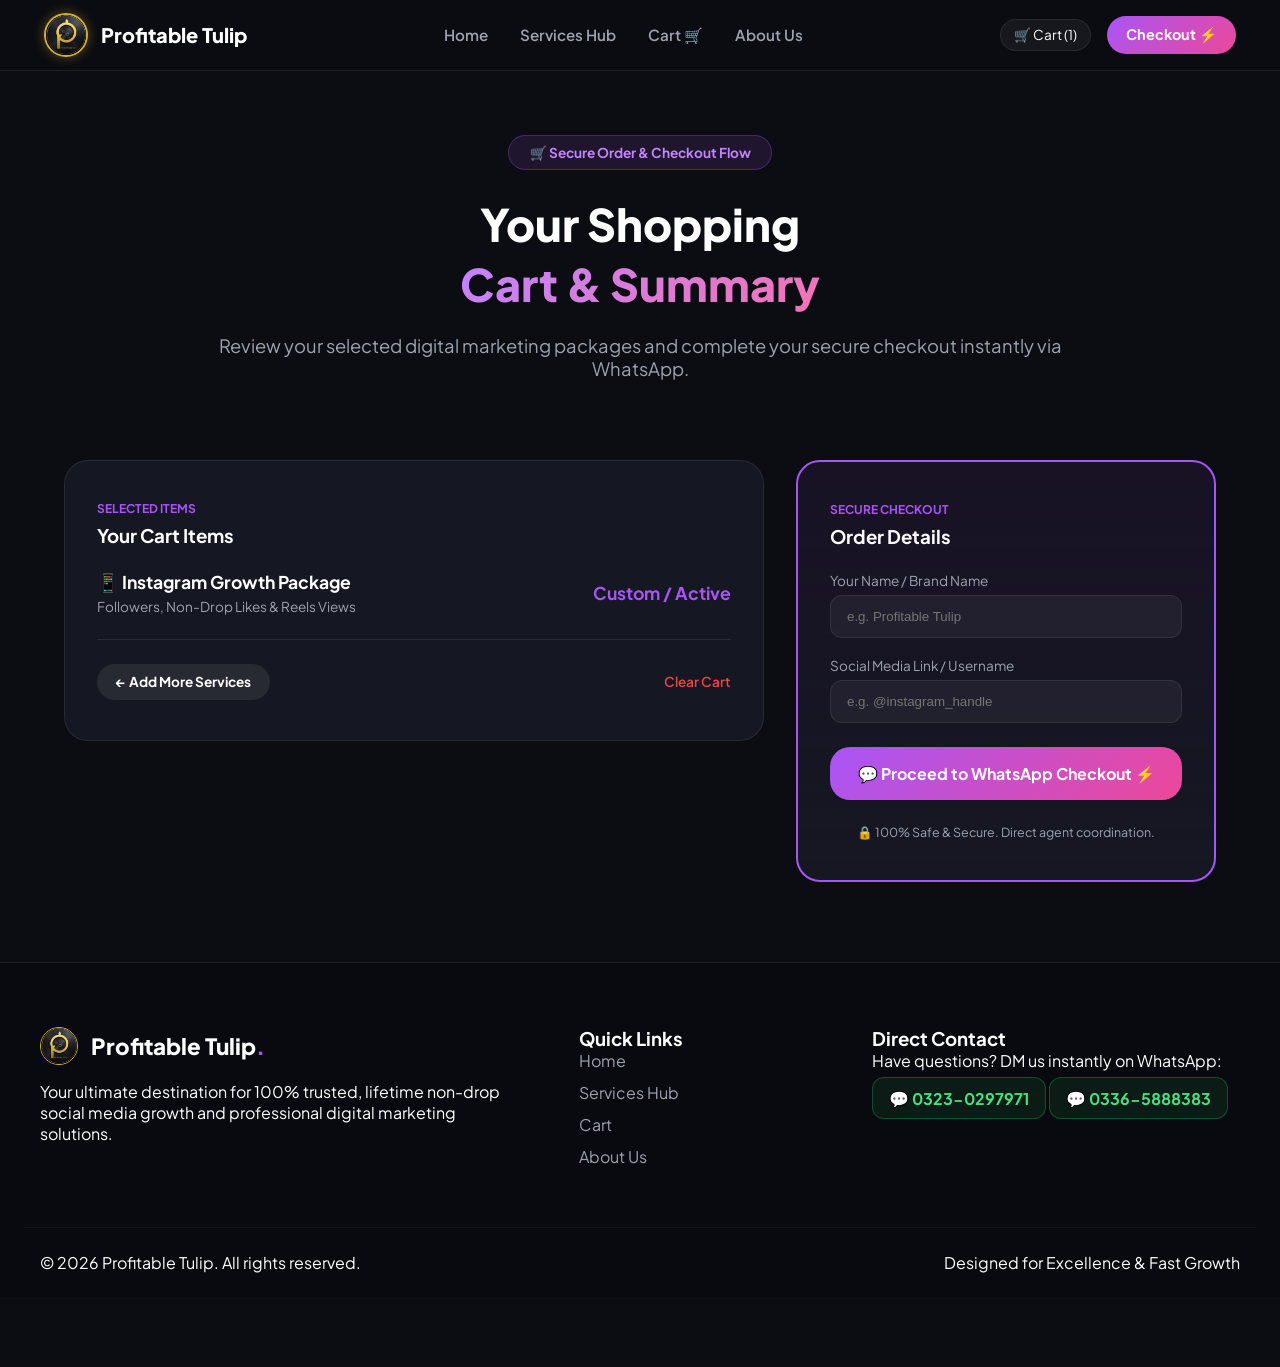
==== cart.html @ b5ca0a5f "Add files via upload" ====
<!DOCTYPE html>
<html lang="en">
<head>
  <meta charset="UTF-8">
  <meta name="viewport" content="width=device-width, initial-scale=1.0">
  <title>Shopping Cart & Checkout | Profitable Tulip</title>
  <link rel="stylesheet" href="style.css">
  <link rel="preconnect" href="https://fonts.googleapis.com">
  <link rel="preconnect" href="https://fonts.gstatic.com" crossorigin>
  <link href="https://fonts.googleapis.com/css2?family=Plus+Jakarta+Sans:wght@400;500;600;700;800&display=swap" rel="stylesheet">
</head>
<body>

  <!-- Navigation -->
  <header>
    <nav class="nav-container">
      <a href="index.html" class="logo-link">
        <div class="logo">
          <img src="logo.png" alt="Profitable Tulip Logo" class="brand-logo-img">
          <h2>Profitable Tulip</h2>
        </div>
      </a>

      <!-- Mobile Menu Hamburger Button -->
      <button class="mobile-menu-btn" id="mobile-menu-toggle" aria-label="Toggle Navigation">
        <span></span>
        <span></span>
        <span></span>
      </button>

      <div class="nav-links" id="nav-menu">
        <a href="index.html">Home</a>
        <a href="services.html">Services Hub</a>
        <a href="cart.html" class="active">Cart 🛒</a>
        <a href="https://wa.me/923230297971?text=I%20want%20to%20know%20more%20About%20Us" target="_blank">About Us</a>
      </div>

      <div class="header-actions">
        <div class="rating-badge">🛒 Cart (1)</div>
        <a href="https://wa.me/923230297971?text=I%20want%20to%20Proceed%20to%20Checkout" target="_blank" class="btn-primary">Checkout ⚡</a>
      </div>
    </nav>
  </header>

  <main id="main">
    
    <!-- Page Header Section -->
    <section class="hero-section" style="padding-bottom: 2rem;">
      <div class="hero-content">
        <div class="hero-badge">🛒 Secure Order & Checkout Flow</div>
        <h1 class="hero-flip-title" style="font-size: 2.8rem;">
          Your Shopping <br>
          <span style="background: linear-gradient(135deg, #c084fc, #f472b6); -webkit-background-clip: text; -webkit-text-fill-color: transparent;">Cart & Summary</span>
        </h1>
        <p>Review your selected digital marketing packages and complete your secure checkout instantly via WhatsApp.</p>
      </div>
    </section>

    <!-- Cart & Checkout Container -->
    <section class="pricing-section" style="margin-top: 1rem;">
      <div class="pricing-grid" style="grid-template-columns: 2fr 1.2fr; gap: 2rem; align-items: flex-start;">
        
        <!-- Left Column: Cart Items List -->
        <div class="price-card" style="text-align: left;">
          <div class="card-tag">SELECTED ITEMS</div>
          <h3>Your Cart Items</h3>
          
          <div style="margin: 1.5rem 0; border-bottom: 1px solid var(--border-light); padding-bottom: 1.5rem; display: flex; justify-content: space-between; align-items: center;">
            <div>
              <h4 style="color: #fff; font-size: 1.1rem; margin-bottom: 0.3rem;">📱 Instagram Growth Package</h4>
              <p style="color: var(--text-gray); font-size: 0.85rem;">Followers, Non-Drop Likes & Reels Views</p>
            </div>
            <div style="text-align: right;">
              <span style="color: var(--primary-glow); font-weight: 700; font-size: 1.1rem;">Custom / Active</span>
            </div>
          </div>

          <div style="display: flex; justify-content: space-between; align-items: center;">
            <a href="services.html" class="card-btn" style="display: inline-block; padding: 0.6rem 1.2rem; font-size: 0.85rem;">← Add More Services</a>
            <a href="services.html" style="color: #ef4444; font-size: 0.85rem; text-decoration: none; font-weight: 600;">Clear Cart</a>
          </div>
        </div>

        <!-- Right Column: Checkout Form & Summary -->
        <div class="price-card featured" style="text-align: left;">
          <div class="card-tag popular">SECURE CHECKOUT</div>
          <h3>Order Details</h3>
          
          <form style="margin: 1.5rem 0;" onsubmit="event.preventDefault(); alert('Redirecting to WhatsApp Checkout...');">
            <div style="margin-bottom: 1.2rem;">
              <label style="display: block; font-size: 0.85rem; color: var(--text-gray); margin-bottom: 0.4rem;">Your Name / Brand Name</label>
              <input type="text" placeholder="e.g. Profitable Tulip" style="width: 100%; background: rgba(255,255,255,0.05); border: 1px solid var(--border-light); padding: 0.8rem 1rem; border-radius: 12px; color: #fff; outline: none;">
            </div>

            <div style="margin-bottom: 1.5rem;">
              <label style="display: block; font-size: 0.85rem; color: var(--text-gray); margin-bottom: 0.4rem;">Social Media Link / Username</label>
              <input type="text" placeholder="e.g. @instagram_handle" style="width: 100%; background: rgba(255,255,255,0.05); border: 1px solid var(--border-light); padding: 0.8rem 1rem; border-radius: 12px; color: #fff; outline: none;">
            </div>

            <a href="https://wa.me/923230297971?text=Hello%20Profitable%20Tulip,%20I%20want%20to%20complete%20my%20checkout%20for%20the%20items%20in%20my%20cart." target="_blank" class="card-btn primary" style="text-align: center; width: 100%; padding: 1rem; font-size: 1rem;">
              💬 Proceed to WhatsApp Checkout ⚡
            </a>
          </form>
          
          <p style="color: var(--text-gray); font-size: 0.78rem; text-align: center; margin-top: 1rem;">🔒 100% Safe & Secure. Direct agent coordination.</p>
        </div>

      </div>
    </section>
  </main>

  <!-- Footer -->
  <footer class="modern-footer">
    <div class="footer-container">
      <div class="footer-brand-col">
        <div class="footer-logo">
          <img src="logo.png" alt="Logo" class="footer-logo-img">
          <h2>Profitable Tulip<span class="dot">.</span></h2>
        </div>
        <p>Your ultimate destination for 100% trusted, lifetime non-drop social media growth and professional digital marketing solutions.</p>
      </div>

      <div class="footer-links-col">
        <h3>Quick Links</h3>
        <ul>
          <li><a href="index.html">Home</a></li>
          <li><a href="services.html">Services Hub</a></li>
          <li><a href="cart.html">Cart</a></li>
          <li><a href="https://wa.me/923230297971" target="_blank">About Us</a></li>
        </ul>
      </div>

      <div class="footer-contact-col">
        <h3>Direct Contact</h3>
        <p class="footer-desc">Have questions? DM us instantly on WhatsApp:</p>
        <div class="footer-whatsapp-box">
          <a href="https://wa.me/923230297971" target="_blank" class="footer-wa-link">💬 0323-0297971</a>
          <a href="https://wa.me/923365888383" target="_blank" class="footer-wa-link">💬 0336-5888383</a>
        </div>
      </div>
    </div>

    <div class="footer-bottom">
      <div class="footer-bottom-container">
        <p>&copy; 2026 Profitable Tulip. All rights reserved.</p>
        <p class="designer-credit">Designed for Excellence & Fast Growth</p>
      </div>
    </div>
  </footer>

  <script src="script.js"></script>
</body>
</html>
---- style.css ----
:root {
  --bg-main: #0c0d12;
  --bg-card: #151722;
  --primary-glow: #a855f7;
  --pink-glow: #ec4899;
  --gold-primary: #d4af37;
  --gold-glow: #facc15;
  --text-white: #ffffff;
  --text-gray: #9ca3af;
  --border-light: rgba(255, 255, 255, 0.08);
}

* {
  margin: 0;
  padding: 0;
  box-sizing: border-box;
}

body {
  font-family: 'Plus Jakarta Sans', sans-serif;
  background-color: var(--bg-main);
  color: var(--text-white);
  padding-bottom: 70px;
  overflow-x: hidden;
}

/* Header & Navbar */
header {
  position: sticky;
  top: 0;
  z-index: 1000;
  background: rgba(12, 13, 18, 0.92);
  backdrop-filter: blur(12px);
  border-bottom: 1px solid var(--border-light);
}

.nav-container {
  max-width: 1240px;
  margin: 0 auto;
  padding: 0.8rem 1.5rem;
  display: flex;
  align-items: center;
  justify-content: space-between;
}

.logo-link { text-decoration: none; }
.logo { display: flex; align-items: center; gap: 0.8rem; }
.logo h2 { font-size: 1.25rem; font-weight: 800; color: #fff; }

/* Gold Circle Logo Styling */
.gold-circle-logo {
  width: 44px;
  height: 44px;
  border-radius: 50%;
  background: radial-gradient(circle, #2a2208 0%, #0d0b03 100%);
  border: 2px solid var(--gold-primary);
  box-shadow: 0 0 12px rgba(212, 175, 55, 0.4);
  display: flex;
  align-items: center;
  justify-content: center;
  position: relative;
  flex-shrink: 0;
}

.gold-circle-logo.mini {
  width: 36px;
  height: 36px;
  border-width: 1.5px;
}

.logo-inner-badge {
  display: flex;
  align-items: center;
  justify-content: center;
  position: relative;
}

.logo-arrow {
  position: absolute;
  top: -12px;
  color: var(--gold-glow);
  font-size: 0.75rem;
  font-weight: 900;
}

.logo-p-symbol {
  font-family: 'Plus Jakarta Sans', sans-serif;
  font-weight: 900;
  font-size: 1.3rem;
  background: linear-gradient(135deg, #ffe58f, #d4af37);
  -webkit-background-clip: text;
  -webkit-text-fill-color: transparent;
  line-height: 1;
}

.social-mini-icons {
  position: absolute;
  display: flex;
  gap: 1px;
  font-size: 0.4rem;
  opacity: 0.8;
  bottom: -6px;
}

/* Nav Links & Desktop Actions */
.nav-links {
  display: flex;
  align-items: center;
  gap: 2rem;
}

.nav-links a {
  color: var(--text-gray);
  text-decoration: none;
  font-weight: 600;
  font-size: 0.95rem;
  transition: 0.2s;
}

.nav-links a:hover { color: #fff; }

.mobile-cta-btn { display: none; }

.dropdown { position: relative; display: inline-block; }
.dropbtn {
  background: rgba(255, 255, 255, 0.08);
  color: #fff;
  padding: 0.5rem 1rem;
  border-radius: 20px;
  border: 1px solid var(--border-light);
  font-weight: 600;
  cursor: pointer;
}
.dropdown-content {
  display: none;
  position: absolute;
  background-color: #1a1c29;
  min-width: 200px;
  border-radius: 16px;
  padding: 0.8rem;
  box-shadow: 0 10px 30px rgba(0,0,0,0.5);
  border: 1px solid var(--border-light);
  top: 100%;
  left: 0;
  z-index: 100;
}
.dropdown:hover .dropdown-content { display: block; }
.dropdown-content a {
  padding: 0.6rem 0.8rem;
  display: block;
  border-radius: 8px;
  color: var(--text-gray);
  text-decoration: none;
}
.dropdown-content a:hover { background: rgba(255, 255, 255, 0.05); color: #fff; }

.header-actions { display: flex; align-items: center; gap: 1rem; }
.rating-badge {
  background: rgba(255, 255, 255, 0.05);
  border: 1px solid var(--border-light);
  padding: 0.4rem 0.8rem;
  border-radius: 20px;
  font-size: 0.85rem;
}
.btn-primary {
  background: linear-gradient(135deg, var(--primary-glow), var(--pink-glow));
  color: #fff;
  padding: 0.6rem 1.2rem;
  border-radius: 20px;
  text-decoration: none;
  font-weight: 700;
  font-size: 0.9rem;
}

/* Mobile Hamburger Toggle Button */
.mobile-menu-btn {
  display: none;
  background: transparent;
  border: none;
  cursor: pointer;
  flex-direction: column;
  gap: 5px;
  padding: 5px;
  z-index: 1001;
}

.mobile-menu-btn span {
  width: 25px;
  height: 3px;
  background-color: var(--text-white);
  border-radius: 2px;
  transition: all 0.3s ease;
}

.mobile-menu-btn.active span:nth-child(1) { transform: translateY(8px) rotate(45deg); }
.mobile-menu-btn.active span:nth-child(2) { opacity: 0; }
.mobile-menu-btn.active span:nth-child(3) { transform: translateY(-8px) rotate(-45deg); }

/* --- Hero Title & Flip Container Fix --- */
.hero-section {
  padding: 4rem 1.5rem 3rem;
  text-align: center;
  max-width: 950px;
  margin: 0 auto;
}

.hero-badge {
  display: inline-block;
  background: rgba(168, 85, 247, 0.12);
  color: #c084fc;
  border: 1px solid rgba(168, 85, 247, 0.3);
  padding: 0.5rem 1.3rem;
  border-radius: 30px;
  font-size: 0.85rem;
  font-weight: 700;
  margin-bottom: 1.5rem;
}

.hero-flip-title {
  font-size: 3.2rem;
  font-weight: 800;
  line-height: 1.35;
  color: #fff;
  margin-bottom: 1.2rem;
  display: flex;
  flex-direction: column;
  align-items: center;
  justify-content: center;
  width: 100%;
}

.title-top, .title-bottom {
  display: block;
  white-space: normal;
}

.flip-container {
  display: block;
  position: relative;
  height: 1.4em;
  width: 100%;
  max-width: 600px;
  margin: 0.2rem auto;
  overflow: visible;
}

.flip-wrapper {
  display: inline-block;
  position: relative;
  color: #c084fc;
  min-width: 340px;
  text-align: left;
  vertical-align: bottom;
  height: 1.3em;
  overflow: visible;
}

.flip-text {
  position: absolute;
  left: 50%;
  top: 0;
  transform: translate(-50%, 25px);
  opacity: 0;
  visibility: hidden;
  transition: opacity 0.5s ease-in-out, transform 0.5s ease-in-out;
  background: linear-gradient(135deg, #c084fc, #f472b6);
  -webkit-background-clip: text;
  -webkit-text-fill-color: transparent;
  white-space: nowrap;
  font-size: 3.2rem;
  font-weight: 800;
}

.flip-text.active {
  opacity: 1;
  visibility: visible;
  transform: translate(-50%, 0);
}

.hero-content p {
  color: var(--text-gray);
  font-size: 1.15rem;
  margin-bottom: 2rem;
}

.hero-cta-group {
  display: flex;
  gap: 1.2rem;
  justify-content: center;
  flex-wrap: wrap;
  margin-bottom: 2rem;
}

.btn-hero-primary {
  background: linear-gradient(135deg, var(--primary-glow), var(--pink-glow));
  color: #fff;
  padding: 0.9rem 2.2rem;
  border-radius: 30px;
  text-decoration: none;
  font-weight: 700;
  box-shadow: 0 10px 25px rgba(168, 85, 247, 0.3);
}

.btn-hero-secondary {
  background: rgba(255, 255, 255, 0.05);
  border: 1px solid var(--border-light);
  color: #fff;
  padding: 0.9rem 2.2rem;
  border-radius: 30px;
  text-decoration: none;
  font-weight: 700;
}

/* Interactive Mockup */
.interactive-mockup-wrapper {
  position: relative;
  max-width: 500px;
  margin: 0 auto;
  padding: 1rem;
}

.phone-mockup-card {
  background: #181a26;
  border: 2px solid rgba(168, 85, 247, 0.3);
  border-radius: 32px;
  padding: 2rem 1.5rem;
  box-shadow: 0 20px 50px rgba(0, 0, 0, 0.6);
  position: relative;
  z-index: 5;
}

.mockup-header { text-align: center; margin-bottom: 1.5rem; }
.mockup-avatar { display: flex; justify-content: center; margin-bottom: 0.5rem; }

.mockup-stats {
  display: flex;
  justify-content: space-around;
  border-top: 1px solid rgba(255, 255, 255, 0.08);
  padding-top: 1rem;
}
.mockup-stats div strong { display: block; font-size: 1rem; color: #fff; }
.mockup-stats div span { font-size: 0.75rem; color: var(--text-gray); }

.floating-element {
  position: absolute;
  font-size: 2.2rem;
  z-index: 10;
  pointer-events: none;
  transition: transform 0.1s ease-out;
}
.shape-1 { top: -20px; left: -40px; }
.heart-1 { top: 10px; right: -40px; }
.shape-2 { bottom: 60px; left: -50px; }
.heart-2 { bottom: 70px; right: -50px; }

.growth-input-box {
  margin-top: 2rem;
  background: rgba(24, 26, 38, 0.9);
  border: 1px solid rgba(255, 255, 255, 0.15);
  backdrop-filter: blur(10px);
  padding: 0.5rem 0.6rem 0.5rem 1.2rem;
  border-radius: 40px;
  display: flex;
  align-items: center;
  gap: 0.8rem;
}
.growth-input-box input {
  background: transparent;
  border: none;
  outline: none;
  color: #fff;
  width: 100%;
  font-size: 0.95rem;
}
.input-btn {
  background: linear-gradient(135deg, #a855f7, #ec4899);
  color: #fff;
  text-decoration: none;
  padding: 0.7rem 1.4rem;
  border-radius: 30px;
  font-weight: 700;
  font-size: 0.85rem;
  white-space: nowrap;
}

/* Pricing Sections */
.pricing-section { max-width: 1200px; margin: 5rem auto; padding: 0 1.5rem; }
.section-header { text-align: center; margin-bottom: 3rem; }
.sub-title { color: var(--primary-glow); font-size: 0.8rem; font-weight: 800; letter-spacing: 1.5px; }
.section-header h2 { font-size: 2.4rem; color: #fff; margin-top: 0.5rem; }

.pricing-grid {
  display: grid;
  grid-template-columns: repeat(auto-fit, minmax(300px, 1fr));
  gap: 1.8rem;
}

.price-card {
  background: var(--bg-card);
  border: 1px solid var(--border-light);
  border-radius: 24px;
  padding: 2.5rem 2rem;
  position: relative;
  transition: 0.3s;
}
.price-card:hover { border-color: var(--primary-glow); transform: translateY(-5px); }
.price-card.featured {
  border: 2px solid var(--primary-glow);
  background: linear-gradient(180deg, rgba(168, 85, 247, 0.08) 0%, var(--bg-card) 100%);
}
.card-tag { font-size: 0.75rem; font-weight: 700; color: var(--primary-glow); margin-bottom: 0.5rem; }
.price { font-size: 2.2rem; font-weight: 800; margin: 1rem 0; color: #fff; }
.price-card ul { list-style: none; margin-bottom: 2rem; }
.price-card ul li { margin-bottom: 0.8rem; color: var(--text-gray); font-size: 0.95rem; }

.card-btn {
  display: block;
  text-align: center;
  background: rgba(255, 255, 255, 0.08);
  color: #fff;
  padding: 0.9rem;
  border-radius: 20px;
  text-decoration: none;
  font-weight: 700;
}
.card-btn.primary { background: linear-gradient(135deg, var(--primary-glow), var(--pink-glow)); }

/* Services Section & Clickable Service Buttons */
.services-section-beautified { max-width: 1200px; margin: 6rem auto; padding: 0 1.5rem; text-align: center; }
.services-modern-grid {
  display: grid;
  grid-template-columns: repeat(auto-fit, minmax(260px, 1fr));
  gap: 1.2rem;
  margin-top: 3rem;
}

.service-box {
  background: linear-gradient(135deg, rgba(21, 23, 34, 0.8), rgba(26, 28, 41, 0.9));
  border: 1px solid var(--border-light);
  padding: 1.3rem 1.5rem;
  border-radius: 20px;
  font-size: 1rem;
  font-weight: 700;
  display: flex;
  align-items: center;
  gap: 1rem;
  transition: all 0.3s cubic-bezier(0.175, 0.885, 0.32, 1.275);
  color: #fff;
  text-decoration: none;
  cursor: pointer;
}

.service-box:hover {
  border-color: var(--primary-glow);
  transform: translateY(-5px) scale(1.02);
  background: linear-gradient(135deg, rgba(168, 85, 247, 0.2), rgba(236, 72, 153, 0.15));
  box-shadow: 0 10px 25px rgba(168, 85, 247, 0.25);
  color: #fff;
}

/* FAQ Section & Fixed Hover Animation */
.upgrow-faq-section { max-width: 1200px; margin: 6rem auto; padding: 0 1.5rem; text-align: center; }
.faq-main-header h2 { font-size: 3.5rem; font-weight: 800; color: #fff; margin-bottom: 1rem; }
.circled-text {
  background: linear-gradient(135deg, #c084fc, #ec4899);
  -webkit-background-clip: text;
  -webkit-text-fill-color: transparent;
}
.faq-main-header p { color: var(--text-gray); font-size: 1.15rem; max-width: 650px; margin: 0 auto 2rem; }
.faq-contact-pill {
  display: inline-flex;
  align-items: center;
  gap: 0.8rem;
  background: #181a26;
  border: 1px solid rgba(255, 255, 255, 0.15);
  padding: 0.7rem 1.8rem;
  border-radius: 40px;
  color: #fff;
  font-weight: 700;
  margin-bottom: 4rem;
}

.upgrow-cards-wrapper {
  display: grid;
  grid-template-columns: repeat(3, 1fr);
  gap: 2rem;
  max-width: 1100px;
  margin: 0 auto;
}

.upgrow-card {
  border-radius: 32px;
  padding: 2.8rem 2.2rem;
  position: relative;
  text-align: left;
  border: 1px solid rgba(255, 255, 255, 0.08);
  transition: transform 0.4s cubic-bezier(0.175, 0.885, 0.32, 1.275), box-shadow 0.4s ease;
}

.upgrow-card:hover {
  transform: translateY(-8px) scale(1.02) rotate(0deg) !important;
  box-shadow: 0 25px 50px rgba(168, 85, 247, 0.25);
  border-color: rgba(168, 85, 247, 0.4);
}

.card-rotate-left { transform: rotate(-2deg); }
.card-rotate-right { transform: rotate(2deg); }
.card-rotate-center { transform: rotate(1deg); }

.bg-light-purple { background: linear-gradient(135deg, rgba(168, 85, 247, 0.15) 0%, #13151f 100%); }
.bg-light-blue { background: linear-gradient(135deg, rgba(59, 130, 246, 0.15) 0%, #13151f 100%); }
.bg-light-green { background: linear-gradient(135deg, rgba(34, 197, 94, 0.15) 0%, #13151f 100%); }
.bg-light-pink { background: linear-gradient(135deg, rgba(236, 72, 153, 0.15) 0%, #13151f 100%); }
.bg-light-cream { background: linear-gradient(135deg, rgba(234, 179, 8, 0.15) 0%, #13151f 100%); }

.floating-badge-3d {
  position: absolute;
  top: -20px;
  right: 25px;
  font-size: 2.5rem;
  background: rgba(26, 28, 41, 0.9);
  padding: 0.5rem;
  border-radius: 50%;
  border: 1px solid rgba(255, 255, 255, 0.1);
}
.q-pill {
  display: inline-block;
  background: rgba(255, 255, 255, 0.08);
  border: 1px solid rgba(255, 255, 255, 0.1);
  padding: 0.35rem 0.9rem;
  border-radius: 14px;
  font-size: 0.75rem;
  font-weight: 700;
  color: #fff;
  margin-bottom: 1.2rem;
}
.upgrow-card h3 { font-size: 1.35rem; font-weight: 700; color: #fff; margin-bottom: 0.8rem; }
.upgrow-card p { color: var(--text-gray); font-size: 0.95rem; line-height: 1.6; }

/* CTA Section */
.cta-beautified-section { max-width: 1200px; margin: 6rem auto; padding: 0 1.5rem; }
.cta-beautified-card {
  background: linear-gradient(135deg, rgba(168, 85, 247, 0.15), rgba(236, 72, 153, 0.1), rgba(17, 20, 29, 0.95));
  border: 2px solid rgba(168, 85, 247, 0.4);
  border-radius: 36px;
  padding: 4rem 2.5rem;
  text-align: center;
}
.cta-beautified-card h2 { font-size: 2.5rem; font-weight: 800; color: #fff; margin-bottom: 1rem; }
.cta-beautified-card p { color: var(--text-gray); font-size: 1.1rem; max-width: 650px; margin: 0 auto 2.5rem; }
.cta-buttons-flex { display: flex; gap: 1.2rem; justify-content: center; flex-wrap: wrap; }
.cta-whatsapp-pill {
  background: linear-gradient(135deg, #22c55e, #16a34a);
  color: #fff;
  padding: 0.9rem 2rem;
  border-radius: 30px;
  text-decoration: none;
  font-weight: 700;
}

/* Footer */
.modern-footer { background: #090a0f; border-top: 1px solid rgba(255, 255, 255, 0.08); padding: 4rem 1.5rem 1.5rem; margin-top: 5rem; }
.footer-container { max-width: 1200px; margin: 0 auto; display: grid; grid-template-columns: 2fr 1fr 1.5fr; gap: 3rem; margin-bottom: 3rem; }
.footer-brand-col h2 { color: #fff; font-size: 1.4rem; font-weight: 800; }
.footer-brand-col .dot { color: var(--primary-glow); }
.footer-links-col ul { list-style: none; }
.footer-links-col ul li { margin-bottom: 0.7rem; }
.footer-links-col ul li a { color: var(--text-gray); text-decoration: none; }
.footer-wa-link {
  background: rgba(34, 197, 94, 0.1);
  border: 1px solid rgba(34, 197, 94, 0.3);
  color: #4ade80;
  padding: 0.6rem 1rem;
  border-radius: 12px;
  text-decoration: none;
  font-weight: 700;
  display: inline-block;
  margin-top: 0.4rem;
}
.footer-bottom { border-top: 1px solid rgba(255, 255, 255, 0.05); padding-top: 1.5rem; text-align: center; }
.footer-bottom-container { max-width: 1200px; margin: 0 auto; display: flex; justify-content: space-between; flex-wrap: wrap; gap: 1rem; }

/* Smooth Scrolling Rule */
html {
  scroll-behavior: smooth;
}

/* Logo Image Styles */
.brand-logo-img {
  width: 44px;
  height: 44px;
  border-radius: 50%;
  object-fit: cover;
  border: 2px solid var(--gold-primary);
  box-shadow: 0 0 12px rgba(212, 175, 55, 0.4);
  flex-shrink: 0;
}

.mockup-logo-img {
  width: 50px;
  height: 50px;
  border-radius: 50%;
  object-fit: cover;
  border: 2px solid var(--gold-primary);
  box-shadow: 0 0 15px rgba(212, 175, 55, 0.5);
}

.footer-logo-img {
  width: 38px;
  height: 38px;
  border-radius: 50%;
  object-fit: cover;
  border: 1.5px solid var(--gold-primary);
}

.footer-logo {
  display: flex;
  align-items: center;
  gap: 0.8rem;
  margin-bottom: 1rem;
}

/* Why Choose Section */
.why-choose-section {
  max-width: 1200px;
  margin: 6rem auto;
  padding: 0 1.5rem;
  text-align: center;
}

.why-choose-grid {
  display: grid;
  grid-template-columns: repeat(auto-fit, minmax(320px, 1fr));
  gap: 2rem;
  margin-top: 3rem;
  align-items: center;
}

.why-card {
  background: var(--bg-card);
  border: 1px solid var(--border-light);
  border-radius: 30px;
  padding: 2.8rem 2.2rem;
  text-align: left;
  position: relative;
  transition: all 0.4s cubic-bezier(0.175, 0.885, 0.32, 1.275);
  box-shadow: 0 15px 35px rgba(0,0,0,0.4);
}

.why-card:hover {
  transform: translateY(-8px);
  border-color: rgba(168, 85, 247, 0.4);
}

.why-card.featured-glow {
  background: linear-gradient(135deg, rgba(168, 85, 247, 0.15) 0%, rgba(236, 72, 153, 0.1) 50%, var(--bg-card) 100%);
  border: 2px solid var(--primary-glow);
  box-shadow: 0 20px 50px rgba(168, 85, 247, 0.25);
  transform: scale(1.03);
}

.why-card.featured-glow:hover {
  transform: scale(1.05) translateY(-5px);
}

.why-icon-box {
  width: 55px;
  height: 55px;
  background: rgba(255, 255, 255, 0.05);
  border: 1px solid var(--border-light);
  border-radius: 16px;
  display: flex;
  align-items: center;
  justify-content: center;
  font-size: 1.5rem;
  margin-bottom: 1.5rem;
}

.highlight-icon {
  background: rgba(168, 85, 247, 0.2);
  border-color: rgba(168, 85, 247, 0.4);
}

.why-card h3 {
  font-size: 1.4rem;
  font-weight: 800;
  color: #fff;
  margin-bottom: 1rem;
}

.why-card p {
  color: var(--text-gray);
  font-size: 0.98rem;
  line-height: 1.6;
  margin-bottom: 2rem;
}

.why-btn {
  display: block;
  text-align: center;
  background: rgba(255, 255, 255, 0.06);
  border: 1px solid var(--border-light);
  color: #fff;
  padding: 0.85rem;
  border-radius: 20px;
  text-decoration: none;
  font-weight: 700;
  font-size: 0.95rem;
  transition: 0.3s;
}

.why-btn:hover {
  background: rgba(255, 255, 255, 0.12);
  border-color: rgba(255, 255, 255, 0.3);
}

.why-btn.primary-btn {
  background: linear-gradient(135deg, var(--primary-glow), var(--pink-glow));
  border: none;
  box-shadow: 0 10px 25px rgba(168, 85, 247, 0.4);
}

.why-btn.primary-btn:hover {
  opacity: 0.95;
  transform: translateY(-2px);
  box-shadow: 0 15px 30px rgba(168, 85, 247, 0.6);
}

/* Tulip Features Section */
.tulip-features-section {
  max-width: 1200px;
  margin: 6rem auto;
  padding: 0 1.5rem;
  text-align: center;
}

.tulip-features-grid {
  display: grid;
  grid-template-columns: repeat(auto-fit, minmax(340px, 1fr));
  gap: 1.8rem;
  margin-top: 3rem;
  text-align: left;
}

.feature-box {
  background: var(--bg-card);
  border: 1px solid var(--border-light);
  border-radius: 26px;
  padding: 2.2rem;
  display: flex;
  gap: 1.5rem;
  align-items: flex-start;
  transition: all 0.3s ease;
  box-shadow: 0 10px 30px rgba(0,0,0,0.3);
}

.feature-box:hover {
  transform: translateY(-5px);
  border-color: rgba(168, 85, 247, 0.4);
  background: linear-gradient(135deg, rgba(168, 85, 247, 0.05), var(--bg-card));
}

.feature-box.highlight-box {
  border: 2px solid rgba(168, 85, 247, 0.4);
  background: linear-gradient(135deg, rgba(168, 85, 247, 0.1), var(--bg-card));
}

.feature-icon-wrapper {
  width: 50px;
  height: 50px;
  background: rgba(168, 85, 247, 0.15);
  border: 1px solid rgba(168, 85, 247, 0.3);
  border-radius: 16px;
  display: flex;
  align-items: center;
  justify-content: center;
  font-size: 1.5rem;
  flex-shrink: 0;
}

.feature-content h3 {
  font-size: 1.2rem;
  font-weight: 700;
  color: #fff;
  margin-bottom: 0.6rem;
}

.feature-content p {
  color: var(--text-gray);
  font-size: 0.92rem;
  line-height: 1.6;
}

/* Poster Gallery Section */
.gallery-showcase-section {
  max-width: 1240px;
  margin: 6rem auto;
  padding: 0 1.5rem;
  text-align: center;
}

.poster-gallery-grid {
  display: grid;
  grid-template-columns: repeat(auto-fit, minmax(270px, 1fr));
  gap: 2rem;
  margin-top: 3.5rem;
}

.poster-card {
  background: var(--bg-card);
  border: 1px solid var(--border-light);
  border-radius: 24px;
  overflow: hidden;
  transition: all 0.4s cubic-bezier(0.175, 0.885, 0.32, 1.275);
  box-shadow: 0 15px 35px rgba(0, 0, 0, 0.4);
}

.poster-card:hover {
  transform: translateY(-10px) scale(1.02);
  border-color: var(--primary-glow);
  box-shadow: 0 20px 40px rgba(168, 85, 247, 0.25);
}

.poster-img-wrapper {
  width: 100%;
  height: 320px;
  overflow: hidden;
  position: relative;
  background: #10121a;
}

.poster-img-wrapper img {
  width: 100%;
  height: 100%;
  object-fit: cover;
  transition: transform 0.5s ease;
}

.poster-card:hover .poster-img-wrapper img {
  transform: scale(1.08);
}

.poster-info {
  padding: 1.5rem;
  text-align: left;
}

.poster-info h3 {
  font-size: 1.15rem;
  font-weight: 700;
  color: #fff;
  margin-bottom: 0.4rem;
}

.poster-info p {
  color: var(--text-gray);
  font-size: 0.88rem;
  line-height: 1.4;
}

/* Mobile Responsiveness */
@media (max-width: 900px) {
  .header-actions { display: none; }
  .mobile-menu-btn { display: flex; }
  
  .nav-links {
    display: none;
    position: absolute;
    top: 100%;
    left: 0;
    width: 100%;
    background: rgba(12, 13, 18, 0.98);
    backdrop-filter: blur(15px);
    flex-direction: column;
    padding: 2rem 1.5rem;
    gap: 1.5rem;
    border-bottom: 1px solid var(--border-light);
    box-shadow: 0 20px 40px rgba(0,0,0,0.8);
    z-index: 2000;
  }

  .nav-links.active {
    display: flex !important;
  }

  .mobile-cta-btn {
    display: inline-block;
    background: linear-gradient(135deg, var(--primary-glow), var(--pink-glow));
    color: #fff;
    padding: 0.8rem 1.5rem;
    border-radius: 25px;
    font-weight: 700;
    text-align: center;
  }

  .upgrow-cards-wrapper { grid-template-columns: 1fr; }
  .hero-flip-title { font-size: 2.2rem; }
  .flip-wrapper { min-width: 220px; }
  .footer-container { grid-template-columns: 1fr; gap: 2rem; }
  .floating-element { display: none; }
  .card-rotate-left, .card-rotate-right, .card-rotate-center { transform: rotate(0deg); }
  .why-card.featured-glow {
    transform: scale(1);
  }
  .why-card.featured-glow:hover {
    transform: translateY(-5px);
  }
}

@media (max-width: 768px) {
  .hero-flip-title, .flip-text {
    font-size: 2.1rem;
  }
  .flip-container {
    height: 1.3em;
  }
  .tulip-features-grid {
    grid-template-columns: 1fr;
  }
}

@media (max-width: 600px) {
  .poster-gallery-grid {
    grid-template-columns: 1fr;
  }
  .poster-img-wrapper {
    height: 350px;
  }
}
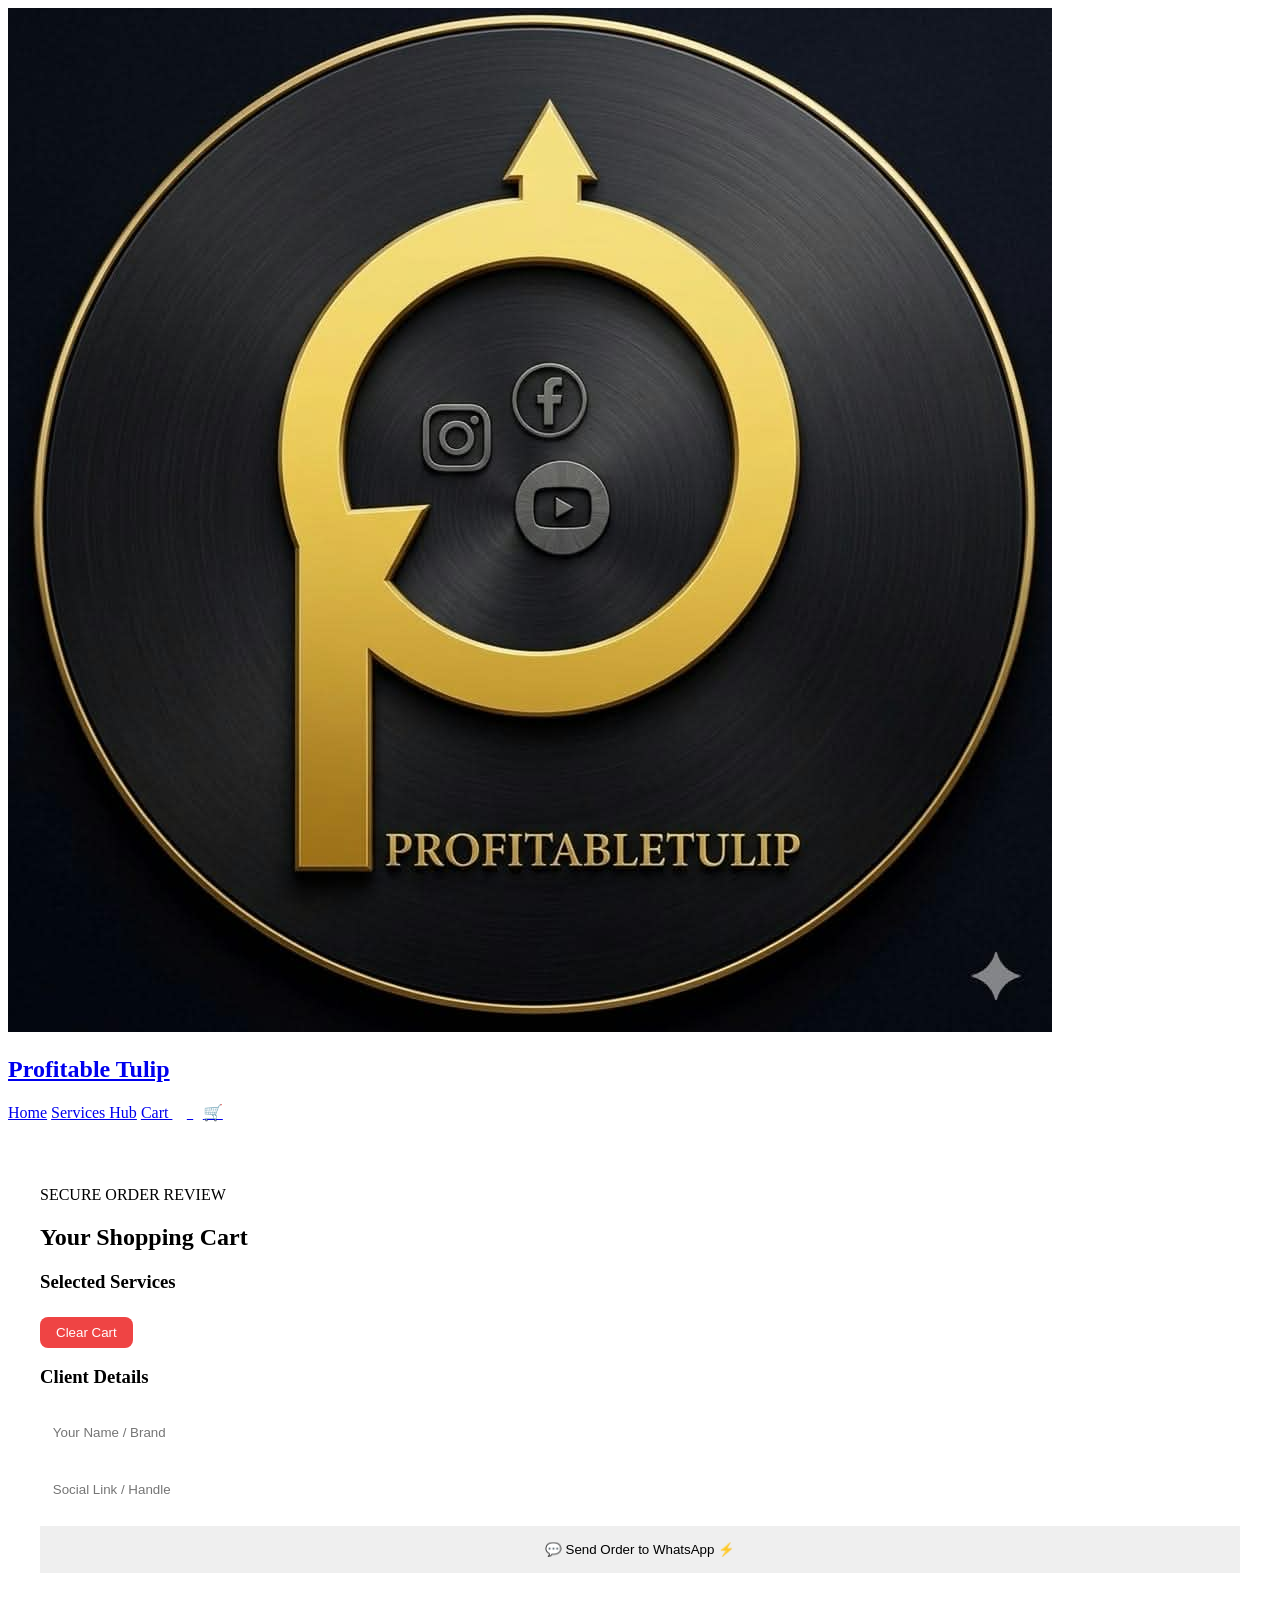
==== commit 4a25e4e8: "Update cart.html" ====
--- a/cart.html
+++ b/cart.html
@@ -5,8 +5,6 @@
   <meta name="viewport" content="width=device-width, initial-scale=1.0">
   <title>Shopping Cart & Checkout | Profitable Tulip</title>
   <link rel="stylesheet" href="style.css">
-  <link rel="preconnect" href="https://fonts.googleapis.com">
-  <link rel="preconnect" href="https://fonts.gstatic.com" crossorigin>
   <link href="https://fonts.googleapis.com/css2?family=Plus+Jakarta+Sans:wght@400;500;600;700;800&display=swap" rel="stylesheet">
 </head>
 <body>
@@ -16,138 +14,51 @@
     <nav class="nav-container">
       <a href="index.html" class="logo-link">
         <div class="logo">
-          <img src="logo.png" alt="Profitable Tulip Logo" class="brand-logo-img">
+          <img src="logo.png" alt="Logo" class="brand-logo-img">
           <h2>Profitable Tulip</h2>
         </div>
       </a>
-
-      <!-- Mobile Menu Hamburger Button -->
-      <button class="mobile-menu-btn" id="mobile-menu-toggle" aria-label="Toggle Navigation">
-        <span></span>
-        <span></span>
-        <span></span>
-      </button>
-
       <div class="nav-links" id="nav-menu">
         <a href="index.html">Home</a>
         <a href="services.html">Services Hub</a>
-        <a href="cart.html" class="active">Cart 🛒</a>
-        <a href="https://wa.me/923230297971?text=I%20want%20to%20know%20more%20About%20Us" target="_blank">About Us</a>
-      </div>
-
-      <div class="header-actions">
-        <div class="rating-badge">🛒 Cart (1)</div>
-        <a href="https://wa.me/923230297971?text=I%20want%20to%20Proceed%20to%20Checkout" target="_blank" class="btn-primary">Checkout ⚡</a>
+        <a href="cart.html" class="active">Cart <span id="cart-counter" class="cart-count-badge">0</span>🛒</a>
       </div>
     </nav>
   </header>
 
-  <main id="main">
-    
-    <!-- Page Header Section -->
-    <section class="hero-section" style="padding-bottom: 2rem;">
-      <div class="hero-content">
-        <div class="hero-badge">🛒 Secure Order & Checkout Flow</div>
-        <h1 class="hero-flip-title" style="font-size: 2.8rem;">
-          Your Shopping <br>
-          <span style="background: linear-gradient(135deg, #c084fc, #f472b6); -webkit-background-clip: text; -webkit-text-fill-color: transparent;">Cart & Summary</span>
-        </h1>
-        <p>Review your selected digital marketing packages and complete your secure checkout instantly via WhatsApp.</p>
-      </div>
-    </section>
+  <main id="main" style="max-width: 1200px; margin: 4rem auto; padding: 0 1.5rem;">
+    <div class="section-header">
+      <span class="sub-title">SECURE ORDER REVIEW</span>
+      <h2>Your Shopping Cart</h2>
+    </div>
 
-    <!-- Cart & Checkout Container -->
-    <section class="pricing-section" style="margin-top: 1rem;">
-      <div class="pricing-grid" style="grid-template-columns: 2fr 1.2fr; gap: 2rem; align-items: flex-start;">
-        
-        <!-- Left Column: Cart Items List -->
-        <div class="price-card" style="text-align: left;">
-          <div class="card-tag">SELECTED ITEMS</div>
-          <h3>Your Cart Items</h3>
-          
-          <div style="margin: 1.5rem 0; border-bottom: 1px solid var(--border-light); padding-bottom: 1.5rem; display: flex; justify-content: space-between; align-items: center;">
-            <div>
-              <h4 style="color: #fff; font-size: 1.1rem; margin-bottom: 0.3rem;">📱 Instagram Growth Package</h4>
-              <p style="color: var(--text-gray); font-size: 0.85rem;">Followers, Non-Drop Likes & Reels Views</p>
-            </div>
-            <div style="text-align: right;">
-              <span style="color: var(--primary-glow); font-weight: 700; font-size: 1.1rem;">Custom / Active</span>
-            </div>
-          </div>
-
-          <div style="display: flex; justify-content: space-between; align-items: center;">
-            <a href="services.html" class="card-btn" style="display: inline-block; padding: 0.6rem 1.2rem; font-size: 0.85rem;">← Add More Services</a>
-            <a href="services.html" style="color: #ef4444; font-size: 0.85rem; text-decoration: none; font-weight: 600;">Clear Cart</a>
-          </div>
+    <div class="pricing-grid" style="grid-template-columns: 1.5fr 1fr; gap: 2rem; align-items: flex-start;">
+      
+      <!-- Cart Items List -->
+      <div class="price-card" style="text-align: left;">
+        <h3>Selected Services</h3>
+        <div id="cart-items-container" style="margin: 1.5rem 0;">
+          <!-- Dynamic JS will inject items here -->
         </div>
-
-        <!-- Right Column: Checkout Form & Summary -->
-        <div class="price-card featured" style="text-align: left;">
-          <div class="card-tag popular">SECURE CHECKOUT</div>
-          <h3>Order Details</h3>
-          
-          <form style="margin: 1.5rem 0;" onsubmit="event.preventDefault(); alert('Redirecting to WhatsApp Checkout...');">
-            <div style="margin-bottom: 1.2rem;">
-              <label style="display: block; font-size: 0.85rem; color: var(--text-gray); margin-bottom: 0.4rem;">Your Name / Brand Name</label>
-              <input type="text" placeholder="e.g. Profitable Tulip" style="width: 100%; background: rgba(255,255,255,0.05); border: 1px solid var(--border-light); padding: 0.8rem 1rem; border-radius: 12px; color: #fff; outline: none;">
-            </div>
-
-            <div style="margin-bottom: 1.5rem;">
-              <label style="display: block; font-size: 0.85rem; color: var(--text-gray); margin-bottom: 0.4rem;">Social Media Link / Username</label>
-              <input type="text" placeholder="e.g. @instagram_handle" style="width: 100%; background: rgba(255,255,255,0.05); border: 1px solid var(--border-light); padding: 0.8rem 1rem; border-radius: 12px; color: #fff; outline: none;">
-            </div>
-
-            <a href="https://wa.me/923230297971?text=Hello%20Profitable%20Tulip,%20I%20want%20to%20complete%20my%20checkout%20for%20the%20items%20in%20my%20cart." target="_blank" class="card-btn primary" style="text-align: center; width: 100%; padding: 1rem; font-size: 1rem;">
-              💬 Proceed to WhatsApp Checkout ⚡
-            </a>
-          </form>
-          
-          <p style="color: var(--text-gray); font-size: 0.78rem; text-align: center; margin-top: 1rem;">🔒 100% Safe & Secure. Direct agent coordination.</p>
-        </div>
-
-      </div>
-    </section>
-  </main>
-
-  <!-- Footer -->
-  <footer class="modern-footer">
-    <div class="footer-container">
-      <div class="footer-brand-col">
-        <div class="footer-logo">
-          <img src="logo.png" alt="Logo" class="footer-logo-img">
-          <h2>Profitable Tulip<span class="dot">.</span></h2>
-        </div>
-        <p>Your ultimate destination for 100% trusted, lifetime non-drop social media growth and professional digital marketing solutions.</p>
+        <button onclick="clearCart()" style="background: #ef4444; color: #fff; border: none; padding: 0.5rem 1rem; border-radius: 8px; cursor: pointer;">Clear Cart</button>
       </div>
 
-      <div class="footer-links-col">
-        <h3>Quick Links</h3>
-        <ul>
-          <li><a href="index.html">Home</a></li>
-          <li><a href="services.html">Services Hub</a></li>
-          <li><a href="cart.html">Cart</a></li>
-          <li><a href="https://wa.me/923230297971" target="_blank">About Us</a></li>
-        </ul>
+      <!-- Checkout Form -->
+      <div class="price-card featured" style="text-align: left;">
+        <h3>Client Details</h3>
+        <form id="checkout-form" style="margin-top: 1.5rem; display: flex; flex-direction: column; gap: 1rem;">
+          <input type="text" id="client-name" placeholder="Your Name / Brand" required style="background: rgba(255,255,255,0.05); border: 1px solid var(--border-light); padding: 0.8rem; border-radius: 10px; color: #fff; outline: none;">
+          <input type="text" id="client-handle" placeholder="Social Link / Handle" required style="background: rgba(255,255,255,0.05); border: 1px solid var(--border-light); padding: 0.8rem; border-radius: 10px; color: #fff; outline: none;">
+          
+          <button type="button" onclick="checkoutWhatsApp()" class="card-btn primary" style="padding: 1rem; cursor: pointer; border: none; width: 100%;">
+            💬 Send Order to WhatsApp ⚡
+          </button>
+        </form>
       </div>
 
-      <div class="footer-contact-col">
-        <h3>Direct Contact</h3>
-        <p class="footer-desc">Have questions? DM us instantly on WhatsApp:</p>
-        <div class="footer-whatsapp-box">
-          <a href="https://wa.me/923230297971" target="_blank" class="footer-wa-link">💬 0323-0297971</a>
-          <a href="https://wa.me/923365888383" target="_blank" class="footer-wa-link">💬 0336-5888383</a>
-        </div>
-      </div>
     </div>
-
-    <div class="footer-bottom">
-      <div class="footer-bottom-container">
-        <p>&copy; 2026 Profitable Tulip. All rights reserved.</p>
-        <p class="designer-credit">Designed for Excellence & Fast Growth</p>
-      </div>
-    </div>
-  </footer>
+  </main>
 
   <script src="script.js"></script>
 </body>
-</html>+</html>
--- a/style.css
+++ b/style.css
@@ -1,929 +1,22 @@
-:root {
-  --bg-main: #0c0d12;
-  --bg-card: #151722;
-  --primary-glow: #a855f7;
-  --pink-glow: #ec4899;
-  --gold-primary: #d4af37;
-  --gold-glow: #facc15;
-  --text-white: #ffffff;
-  --text-gray: #9ca3af;
-  --border-light: rgba(255, 255, 255, 0.08);
+/* --- Cart Badge & Counters --- */
+.cart-count-badge {
+  background: linear-gradient(135deg, var(--primary-glow), var(--pink-glow));
+  color: #fff;
+  padding: 0.2rem 0.6rem;
+  border-radius: 50px;
+  font-size: 0.8rem;
+  font-weight: 700;
+  margin-left: 0.3rem;
 }
 
-* {
-  margin: 0;
-  padding: 0;
-  box-sizing: border-box;
-}
-
-body {
-  font-family: 'Plus Jakarta Sans', sans-serif;
-  background-color: var(--bg-main);
-  color: var(--text-white);
-  padding-bottom: 70px;
-  overflow-x: hidden;
-}
-
-/* Header & Navbar */
-header {
-  position: sticky;
-  top: 0;
-  z-index: 1000;
-  background: rgba(12, 13, 18, 0.92);
-  backdrop-filter: blur(12px);
-  border-bottom: 1px solid var(--border-light);
-}
-
-.nav-container {
-  max-width: 1240px;
-  margin: 0 auto;
-  padding: 0.8rem 1.5rem;
-  display: flex;
-  align-items: center;
-  justify-content: space-between;
-}
-
-.logo-link { text-decoration: none; }
-.logo { display: flex; align-items: center; gap: 0.8rem; }
-.logo h2 { font-size: 1.25rem; font-weight: 800; color: #fff; }
-
-/* Gold Circle Logo Styling */
-.gold-circle-logo {
-  width: 44px;
-  height: 44px;
-  border-radius: 50%;
-  background: radial-gradient(circle, #2a2208 0%, #0d0b03 100%);
-  border: 2px solid var(--gold-primary);
-  box-shadow: 0 0 12px rgba(212, 175, 55, 0.4);
-  display: flex;
-  align-items: center;
-  justify-content: center;
-  position: relative;
-  flex-shrink: 0;
-}
-
-.gold-circle-logo.mini {
-  width: 36px;
-  height: 36px;
-  border-width: 1.5px;
-}
-
-.logo-inner-badge {
-  display: flex;
-  align-items: center;
-  justify-content: center;
-  position: relative;
-}
-
-.logo-arrow {
-  position: absolute;
-  top: -12px;
-  color: var(--gold-glow);
-  font-size: 0.75rem;
-  font-weight: 900;
-}
-
-.logo-p-symbol {
-  font-family: 'Plus Jakarta Sans', sans-serif;
-  font-weight: 900;
-  font-size: 1.3rem;
-  background: linear-gradient(135deg, #ffe58f, #d4af37);
-  -webkit-background-clip: text;
-  -webkit-text-fill-color: transparent;
-  line-height: 1;
-}
-
-.social-mini-icons {
-  position: absolute;
-  display: flex;
-  gap: 1px;
-  font-size: 0.4rem;
-  opacity: 0.8;
-  bottom: -6px;
-}
-
-/* Nav Links & Desktop Actions */
-.nav-links {
-  display: flex;
-  align-items: center;
-  gap: 2rem;
-}
-
-.nav-links a {
-  color: var(--text-gray);
-  text-decoration: none;
-  font-weight: 600;
-  font-size: 0.95rem;
-  transition: 0.2s;
-}
-
-.nav-links a:hover { color: #fff; }
-
-.mobile-cta-btn { display: none; }
-
-.dropdown { position: relative; display: inline-block; }
-.dropbtn {
-  background: rgba(255, 255, 255, 0.08);
-  color: #fff;
-  padding: 0.5rem 1rem;
-  border-radius: 20px;
-  border: 1px solid var(--border-light);
-  font-weight: 600;
-  cursor: pointer;
-}
-.dropdown-content {
-  display: none;
-  position: absolute;
-  background-color: #1a1c29;
-  min-width: 200px;
-  border-radius: 16px;
-  padding: 0.8rem;
-  box-shadow: 0 10px 30px rgba(0,0,0,0.5);
-  border: 1px solid var(--border-light);
-  top: 100%;
-  left: 0;
-  z-index: 100;
-}
-.dropdown:hover .dropdown-content { display: block; }
-.dropdown-content a {
-  padding: 0.6rem 0.8rem;
-  display: block;
-  border-radius: 8px;
-  color: var(--text-gray);
-  text-decoration: none;
-}
-.dropdown-content a:hover { background: rgba(255, 255, 255, 0.05); color: #fff; }
-
-.header-actions { display: flex; align-items: center; gap: 1rem; }
-.rating-badge {
-  background: rgba(255, 255, 255, 0.05);
-  border: 1px solid var(--border-light);
-  padding: 0.4rem 0.8rem;
-  border-radius: 20px;
-  font-size: 0.85rem;
-}
-.btn-primary {
-  background: linear-gradient(135deg, var(--primary-glow), var(--pink-glow));
-  color: #fff;
-  padding: 0.6rem 1.2rem;
-  border-radius: 20px;
-  text-decoration: none;
-  font-weight: 700;
-  font-size: 0.9rem;
-}
-
-/* Mobile Hamburger Toggle Button */
-.mobile-menu-btn {
-  display: none;
-  background: transparent;
-  border: none;
-  cursor: pointer;
-  flex-direction: column;
-  gap: 5px;
-  padding: 5px;
-  z-index: 1001;
-}
-
-.mobile-menu-btn span {
-  width: 25px;
-  height: 3px;
-  background-color: var(--text-white);
-  border-radius: 2px;
-  transition: all 0.3s ease;
-}
-
-.mobile-menu-btn.active span:nth-child(1) { transform: translateY(8px) rotate(45deg); }
-.mobile-menu-btn.active span:nth-child(2) { opacity: 0; }
-.mobile-menu-btn.active span:nth-child(3) { transform: translateY(-8px) rotate(-45deg); }
-
-/* --- Hero Title & Flip Container Fix --- */
-.hero-section {
-  padding: 4rem 1.5rem 3rem;
-  text-align: center;
-  max-width: 950px;
-  margin: 0 auto;
-}
-
-.hero-badge {
-  display: inline-block;
-  background: rgba(168, 85, 247, 0.12);
-  color: #c084fc;
-  border: 1px solid rgba(168, 85, 247, 0.3);
-  padding: 0.5rem 1.3rem;
-  border-radius: 30px;
-  font-size: 0.85rem;
-  font-weight: 700;
-  margin-bottom: 1.5rem;
-}
-
-.hero-flip-title {
-  font-size: 3.2rem;
-  font-weight: 800;
-  line-height: 1.35;
-  color: #fff;
-  margin-bottom: 1.2rem;
-  display: flex;
-  flex-direction: column;
-  align-items: center;
-  justify-content: center;
-  width: 100%;
-}
-
-.title-top, .title-bottom {
-  display: block;
-  white-space: normal;
-}
-
-.flip-container {
-  display: block;
-  position: relative;
-  height: 1.4em;
-  width: 100%;
-  max-width: 600px;
-  margin: 0.2rem auto;
-  overflow: visible;
-}
-
-.flip-wrapper {
-  display: inline-block;
-  position: relative;
-  color: #c084fc;
-  min-width: 340px;
-  text-align: left;
-  vertical-align: bottom;
-  height: 1.3em;
-  overflow: visible;
-}
-
-.flip-text {
-  position: absolute;
-  left: 50%;
-  top: 0;
-  transform: translate(-50%, 25px);
-  opacity: 0;
-  visibility: hidden;
-  transition: opacity 0.5s ease-in-out, transform 0.5s ease-in-out;
-  background: linear-gradient(135deg, #c084fc, #f472b6);
-  -webkit-background-clip: text;
-  -webkit-text-fill-color: transparent;
-  white-space: nowrap;
-  font-size: 3.2rem;
-  font-weight: 800;
-}
-
-.flip-text.active {
-  opacity: 1;
-  visibility: visible;
-  transform: translate(-50%, 0);
-}
-
-.hero-content p {
-  color: var(--text-gray);
-  font-size: 1.15rem;
-  margin-bottom: 2rem;
-}
-
-.hero-cta-group {
-  display: flex;
-  gap: 1.2rem;
-  justify-content: center;
-  flex-wrap: wrap;
-  margin-bottom: 2rem;
-}
-
-.btn-hero-primary {
-  background: linear-gradient(135deg, var(--primary-glow), var(--pink-glow));
-  color: #fff;
-  padding: 0.9rem 2.2rem;
-  border-radius: 30px;
-  text-decoration: none;
-  font-weight: 700;
-  box-shadow: 0 10px 25px rgba(168, 85, 247, 0.3);
-}
-
-.btn-hero-secondary {
-  background: rgba(255, 255, 255, 0.05);
-  border: 1px solid var(--border-light);
-  color: #fff;
-  padding: 0.9rem 2.2rem;
-  border-radius: 30px;
-  text-decoration: none;
-  font-weight: 700;
-}
-
-/* Interactive Mockup */
-.interactive-mockup-wrapper {
-  position: relative;
-  max-width: 500px;
-  margin: 0 auto;
-  padding: 1rem;
-}
-
-.phone-mockup-card {
-  background: #181a26;
-  border: 2px solid rgba(168, 85, 247, 0.3);
-  border-radius: 32px;
-  padding: 2rem 1.5rem;
-  box-shadow: 0 20px 50px rgba(0, 0, 0, 0.6);
-  position: relative;
-  z-index: 5;
-}
-
-.mockup-header { text-align: center; margin-bottom: 1.5rem; }
-.mockup-avatar { display: flex; justify-content: center; margin-bottom: 0.5rem; }
-
-.mockup-stats {
-  display: flex;
-  justify-content: space-around;
-  border-top: 1px solid rgba(255, 255, 255, 0.08);
-  padding-top: 1rem;
-}
-.mockup-stats div strong { display: block; font-size: 1rem; color: #fff; }
-.mockup-stats div span { font-size: 0.75rem; color: var(--text-gray); }
-
-.floating-element {
-  position: absolute;
-  font-size: 2.2rem;
-  z-index: 10;
-  pointer-events: none;
-  transition: transform 0.1s ease-out;
-}
-.shape-1 { top: -20px; left: -40px; }
-.heart-1 { top: 10px; right: -40px; }
-.shape-2 { bottom: 60px; left: -50px; }
-.heart-2 { bottom: 70px; right: -50px; }
-
-.growth-input-box {
-  margin-top: 2rem;
-  background: rgba(24, 26, 38, 0.9);
-  border: 1px solid rgba(255, 255, 255, 0.15);
-  backdrop-filter: blur(10px);
-  padding: 0.5rem 0.6rem 0.5rem 1.2rem;
-  border-radius: 40px;
-  display: flex;
-  align-items: center;
-  gap: 0.8rem;
-}
-.growth-input-box input {
-  background: transparent;
-  border: none;
-  outline: none;
-  color: #fff;
-  width: 100%;
-  font-size: 0.95rem;
-}
-.input-btn {
-  background: linear-gradient(135deg, #a855f7, #ec4899);
-  color: #fff;
-  text-decoration: none;
-  padding: 0.7rem 1.4rem;
-  border-radius: 30px;
-  font-weight: 700;
-  font-size: 0.85rem;
-  white-space: nowrap;
-}
-
-/* Pricing Sections */
-.pricing-section { max-width: 1200px; margin: 5rem auto; padding: 0 1.5rem; }
-.section-header { text-align: center; margin-bottom: 3rem; }
-.sub-title { color: var(--primary-glow); font-size: 0.8rem; font-weight: 800; letter-spacing: 1.5px; }
-.section-header h2 { font-size: 2.4rem; color: #fff; margin-top: 0.5rem; }
-
-.pricing-grid {
-  display: grid;
-  grid-template-columns: repeat(auto-fit, minmax(300px, 1fr));
-  gap: 1.8rem;
-}
-
-.price-card {
-  background: var(--bg-card);
-  border: 1px solid var(--border-light);
-  border-radius: 24px;
-  padding: 2.5rem 2rem;
-  position: relative;
-  transition: 0.3s;
-}
-.price-card:hover { border-color: var(--primary-glow); transform: translateY(-5px); }
-.price-card.featured {
-  border: 2px solid var(--primary-glow);
-  background: linear-gradient(180deg, rgba(168, 85, 247, 0.08) 0%, var(--bg-card) 100%);
-}
-.card-tag { font-size: 0.75rem; font-weight: 700; color: var(--primary-glow); margin-bottom: 0.5rem; }
-.price { font-size: 2.2rem; font-weight: 800; margin: 1rem 0; color: #fff; }
-.price-card ul { list-style: none; margin-bottom: 2rem; }
-.price-card ul li { margin-bottom: 0.8rem; color: var(--text-gray); font-size: 0.95rem; }
-
-.card-btn {
-  display: block;
-  text-align: center;
-  background: rgba(255, 255, 255, 0.08);
-  color: #fff;
-  padding: 0.9rem;
-  border-radius: 20px;
-  text-decoration: none;
-  font-weight: 700;
-}
-.card-btn.primary { background: linear-gradient(135deg, var(--primary-glow), var(--pink-glow)); }
-
-/* Services Section & Clickable Service Buttons */
-.services-section-beautified { max-width: 1200px; margin: 6rem auto; padding: 0 1.5rem; text-align: center; }
-.services-modern-grid {
-  display: grid;
-  grid-template-columns: repeat(auto-fit, minmax(260px, 1fr));
-  gap: 1.2rem;
-  margin-top: 3rem;
-}
-
-.service-box {
-  background: linear-gradient(135deg, rgba(21, 23, 34, 0.8), rgba(26, 28, 41, 0.9));
-  border: 1px solid var(--border-light);
-  padding: 1.3rem 1.5rem;
-  border-radius: 20px;
-  font-size: 1rem;
-  font-weight: 700;
-  display: flex;
-  align-items: center;
-  gap: 1rem;
-  transition: all 0.3s cubic-bezier(0.175, 0.885, 0.32, 1.275);
-  color: #fff;
-  text-decoration: none;
-  cursor: pointer;
-}
-
-.service-box:hover {
-  border-color: var(--primary-glow);
-  transform: translateY(-5px) scale(1.02);
-  background: linear-gradient(135deg, rgba(168, 85, 247, 0.2), rgba(236, 72, 153, 0.15));
-  box-shadow: 0 10px 25px rgba(168, 85, 247, 0.25);
-  color: #fff;
-}
-
-/* FAQ Section & Fixed Hover Animation */
-.upgrow-faq-section { max-width: 1200px; margin: 6rem auto; padding: 0 1.5rem; text-align: center; }
-.faq-main-header h2 { font-size: 3.5rem; font-weight: 800; color: #fff; margin-bottom: 1rem; }
-.circled-text {
-  background: linear-gradient(135deg, #c084fc, #ec4899);
-  -webkit-background-clip: text;
-  -webkit-text-fill-color: transparent;
-}
-.faq-main-header p { color: var(--text-gray); font-size: 1.15rem; max-width: 650px; margin: 0 auto 2rem; }
-.faq-contact-pill {
-  display: inline-flex;
-  align-items: center;
-  gap: 0.8rem;
-  background: #181a26;
-  border: 1px solid rgba(255, 255, 255, 0.15);
-  padding: 0.7rem 1.8rem;
-  border-radius: 40px;
-  color: #fff;
-  font-weight: 700;
+/* Category Grid Layout */
+.category-block {
   margin-bottom: 4rem;
 }
-
-.upgrow-cards-wrapper {
-  display: grid;
-  grid-template-columns: repeat(3, 1fr);
-  gap: 2rem;
-  max-width: 1100px;
-  margin: 0 auto;
+.category-title {
+  font-size: 1.8rem;
+  color: #fff;
+  margin-bottom: 1.5rem;
+  border-left: 4px solid var(--primary-glow);
+  padding-left: 1rem;
 }
-
-.upgrow-card {
-  border-radius: 32px;
-  padding: 2.8rem 2.2rem;
-  position: relative;
-  text-align: left;
-  border: 1px solid rgba(255, 255, 255, 0.08);
-  transition: transform 0.4s cubic-bezier(0.175, 0.885, 0.32, 1.275), box-shadow 0.4s ease;
-}
-
-.upgrow-card:hover {
-  transform: translateY(-8px) scale(1.02) rotate(0deg) !important;
-  box-shadow: 0 25px 50px rgba(168, 85, 247, 0.25);
-  border-color: rgba(168, 85, 247, 0.4);
-}
-
-.card-rotate-left { transform: rotate(-2deg); }
-.card-rotate-right { transform: rotate(2deg); }
-.card-rotate-center { transform: rotate(1deg); }
-
-.bg-light-purple { background: linear-gradient(135deg, rgba(168, 85, 247, 0.15) 0%, #13151f 100%); }
-.bg-light-blue { background: linear-gradient(135deg, rgba(59, 130, 246, 0.15) 0%, #13151f 100%); }
-.bg-light-green { background: linear-gradient(135deg, rgba(34, 197, 94, 0.15) 0%, #13151f 100%); }
-.bg-light-pink { background: linear-gradient(135deg, rgba(236, 72, 153, 0.15) 0%, #13151f 100%); }
-.bg-light-cream { background: linear-gradient(135deg, rgba(234, 179, 8, 0.15) 0%, #13151f 100%); }
-
-.floating-badge-3d {
-  position: absolute;
-  top: -20px;
-  right: 25px;
-  font-size: 2.5rem;
-  background: rgba(26, 28, 41, 0.9);
-  padding: 0.5rem;
-  border-radius: 50%;
-  border: 1px solid rgba(255, 255, 255, 0.1);
-}
-.q-pill {
-  display: inline-block;
-  background: rgba(255, 255, 255, 0.08);
-  border: 1px solid rgba(255, 255, 255, 0.1);
-  padding: 0.35rem 0.9rem;
-  border-radius: 14px;
-  font-size: 0.75rem;
-  font-weight: 700;
-  color: #fff;
-  margin-bottom: 1.2rem;
-}
-.upgrow-card h3 { font-size: 1.35rem; font-weight: 700; color: #fff; margin-bottom: 0.8rem; }
-.upgrow-card p { color: var(--text-gray); font-size: 0.95rem; line-height: 1.6; }
-
-/* CTA Section */
-.cta-beautified-section { max-width: 1200px; margin: 6rem auto; padding: 0 1.5rem; }
-.cta-beautified-card {
-  background: linear-gradient(135deg, rgba(168, 85, 247, 0.15), rgba(236, 72, 153, 0.1), rgba(17, 20, 29, 0.95));
-  border: 2px solid rgba(168, 85, 247, 0.4);
-  border-radius: 36px;
-  padding: 4rem 2.5rem;
-  text-align: center;
-}
-.cta-beautified-card h2 { font-size: 2.5rem; font-weight: 800; color: #fff; margin-bottom: 1rem; }
-.cta-beautified-card p { color: var(--text-gray); font-size: 1.1rem; max-width: 650px; margin: 0 auto 2.5rem; }
-.cta-buttons-flex { display: flex; gap: 1.2rem; justify-content: center; flex-wrap: wrap; }
-.cta-whatsapp-pill {
-  background: linear-gradient(135deg, #22c55e, #16a34a);
-  color: #fff;
-  padding: 0.9rem 2rem;
-  border-radius: 30px;
-  text-decoration: none;
-  font-weight: 700;
-}
-
-/* Footer */
-.modern-footer { background: #090a0f; border-top: 1px solid rgba(255, 255, 255, 0.08); padding: 4rem 1.5rem 1.5rem; margin-top: 5rem; }
-.footer-container { max-width: 1200px; margin: 0 auto; display: grid; grid-template-columns: 2fr 1fr 1.5fr; gap: 3rem; margin-bottom: 3rem; }
-.footer-brand-col h2 { color: #fff; font-size: 1.4rem; font-weight: 800; }
-.footer-brand-col .dot { color: var(--primary-glow); }
-.footer-links-col ul { list-style: none; }
-.footer-links-col ul li { margin-bottom: 0.7rem; }
-.footer-links-col ul li a { color: var(--text-gray); text-decoration: none; }
-.footer-wa-link {
-  background: rgba(34, 197, 94, 0.1);
-  border: 1px solid rgba(34, 197, 94, 0.3);
-  color: #4ade80;
-  padding: 0.6rem 1rem;
-  border-radius: 12px;
-  text-decoration: none;
-  font-weight: 700;
-  display: inline-block;
-  margin-top: 0.4rem;
-}
-.footer-bottom { border-top: 1px solid rgba(255, 255, 255, 0.05); padding-top: 1.5rem; text-align: center; }
-.footer-bottom-container { max-width: 1200px; margin: 0 auto; display: flex; justify-content: space-between; flex-wrap: wrap; gap: 1rem; }
-
-/* Smooth Scrolling Rule */
-html {
-  scroll-behavior: smooth;
-}
-
-/* Logo Image Styles */
-.brand-logo-img {
-  width: 44px;
-  height: 44px;
-  border-radius: 50%;
-  object-fit: cover;
-  border: 2px solid var(--gold-primary);
-  box-shadow: 0 0 12px rgba(212, 175, 55, 0.4);
-  flex-shrink: 0;
-}
-
-.mockup-logo-img {
-  width: 50px;
-  height: 50px;
-  border-radius: 50%;
-  object-fit: cover;
-  border: 2px solid var(--gold-primary);
-  box-shadow: 0 0 15px rgba(212, 175, 55, 0.5);
-}
-
-.footer-logo-img {
-  width: 38px;
-  height: 38px;
-  border-radius: 50%;
-  object-fit: cover;
-  border: 1.5px solid var(--gold-primary);
-}
-
-.footer-logo {
-  display: flex;
-  align-items: center;
-  gap: 0.8rem;
-  margin-bottom: 1rem;
-}
-
-/* Why Choose Section */
-.why-choose-section {
-  max-width: 1200px;
-  margin: 6rem auto;
-  padding: 0 1.5rem;
-  text-align: center;
-}
-
-.why-choose-grid {
-  display: grid;
-  grid-template-columns: repeat(auto-fit, minmax(320px, 1fr));
-  gap: 2rem;
-  margin-top: 3rem;
-  align-items: center;
-}
-
-.why-card {
-  background: var(--bg-card);
-  border: 1px solid var(--border-light);
-  border-radius: 30px;
-  padding: 2.8rem 2.2rem;
-  text-align: left;
-  position: relative;
-  transition: all 0.4s cubic-bezier(0.175, 0.885, 0.32, 1.275);
-  box-shadow: 0 15px 35px rgba(0,0,0,0.4);
-}
-
-.why-card:hover {
-  transform: translateY(-8px);
-  border-color: rgba(168, 85, 247, 0.4);
-}
-
-.why-card.featured-glow {
-  background: linear-gradient(135deg, rgba(168, 85, 247, 0.15) 0%, rgba(236, 72, 153, 0.1) 50%, var(--bg-card) 100%);
-  border: 2px solid var(--primary-glow);
-  box-shadow: 0 20px 50px rgba(168, 85, 247, 0.25);
-  transform: scale(1.03);
-}
-
-.why-card.featured-glow:hover {
-  transform: scale(1.05) translateY(-5px);
-}
-
-.why-icon-box {
-  width: 55px;
-  height: 55px;
-  background: rgba(255, 255, 255, 0.05);
-  border: 1px solid var(--border-light);
-  border-radius: 16px;
-  display: flex;
-  align-items: center;
-  justify-content: center;
-  font-size: 1.5rem;
-  margin-bottom: 1.5rem;
-}
-
-.highlight-icon {
-  background: rgba(168, 85, 247, 0.2);
-  border-color: rgba(168, 85, 247, 0.4);
-}
-
-.why-card h3 {
-  font-size: 1.4rem;
-  font-weight: 800;
-  color: #fff;
-  margin-bottom: 1rem;
-}
-
-.why-card p {
-  color: var(--text-gray);
-  font-size: 0.98rem;
-  line-height: 1.6;
-  margin-bottom: 2rem;
-}
-
-.why-btn {
-  display: block;
-  text-align: center;
-  background: rgba(255, 255, 255, 0.06);
-  border: 1px solid var(--border-light);
-  color: #fff;
-  padding: 0.85rem;
-  border-radius: 20px;
-  text-decoration: none;
-  font-weight: 700;
-  font-size: 0.95rem;
-  transition: 0.3s;
-}
-
-.why-btn:hover {
-  background: rgba(255, 255, 255, 0.12);
-  border-color: rgba(255, 255, 255, 0.3);
-}
-
-.why-btn.primary-btn {
-  background: linear-gradient(135deg, var(--primary-glow), var(--pink-glow));
-  border: none;
-  box-shadow: 0 10px 25px rgba(168, 85, 247, 0.4);
-}
-
-.why-btn.primary-btn:hover {
-  opacity: 0.95;
-  transform: translateY(-2px);
-  box-shadow: 0 15px 30px rgba(168, 85, 247, 0.6);
-}
-
-/* Tulip Features Section */
-.tulip-features-section {
-  max-width: 1200px;
-  margin: 6rem auto;
-  padding: 0 1.5rem;
-  text-align: center;
-}
-
-.tulip-features-grid {
-  display: grid;
-  grid-template-columns: repeat(auto-fit, minmax(340px, 1fr));
-  gap: 1.8rem;
-  margin-top: 3rem;
-  text-align: left;
-}
-
-.feature-box {
-  background: var(--bg-card);
-  border: 1px solid var(--border-light);
-  border-radius: 26px;
-  padding: 2.2rem;
-  display: flex;
-  gap: 1.5rem;
-  align-items: flex-start;
-  transition: all 0.3s ease;
-  box-shadow: 0 10px 30px rgba(0,0,0,0.3);
-}
-
-.feature-box:hover {
-  transform: translateY(-5px);
-  border-color: rgba(168, 85, 247, 0.4);
-  background: linear-gradient(135deg, rgba(168, 85, 247, 0.05), var(--bg-card));
-}
-
-.feature-box.highlight-box {
-  border: 2px solid rgba(168, 85, 247, 0.4);
-  background: linear-gradient(135deg, rgba(168, 85, 247, 0.1), var(--bg-card));
-}
-
-.feature-icon-wrapper {
-  width: 50px;
-  height: 50px;
-  background: rgba(168, 85, 247, 0.15);
-  border: 1px solid rgba(168, 85, 247, 0.3);
-  border-radius: 16px;
-  display: flex;
-  align-items: center;
-  justify-content: center;
-  font-size: 1.5rem;
-  flex-shrink: 0;
-}
-
-.feature-content h3 {
-  font-size: 1.2rem;
-  font-weight: 700;
-  color: #fff;
-  margin-bottom: 0.6rem;
-}
-
-.feature-content p {
-  color: var(--text-gray);
-  font-size: 0.92rem;
-  line-height: 1.6;
-}
-
-/* Poster Gallery Section */
-.gallery-showcase-section {
-  max-width: 1240px;
-  margin: 6rem auto;
-  padding: 0 1.5rem;
-  text-align: center;
-}
-
-.poster-gallery-grid {
-  display: grid;
-  grid-template-columns: repeat(auto-fit, minmax(270px, 1fr));
-  gap: 2rem;
-  margin-top: 3.5rem;
-}
-
-.poster-card {
-  background: var(--bg-card);
-  border: 1px solid var(--border-light);
-  border-radius: 24px;
-  overflow: hidden;
-  transition: all 0.4s cubic-bezier(0.175, 0.885, 0.32, 1.275);
-  box-shadow: 0 15px 35px rgba(0, 0, 0, 0.4);
-}
-
-.poster-card:hover {
-  transform: translateY(-10px) scale(1.02);
-  border-color: var(--primary-glow);
-  box-shadow: 0 20px 40px rgba(168, 85, 247, 0.25);
-}
-
-.poster-img-wrapper {
-  width: 100%;
-  height: 320px;
-  overflow: hidden;
-  position: relative;
-  background: #10121a;
-}
-
-.poster-img-wrapper img {
-  width: 100%;
-  height: 100%;
-  object-fit: cover;
-  transition: transform 0.5s ease;
-}
-
-.poster-card:hover .poster-img-wrapper img {
-  transform: scale(1.08);
-}
-
-.poster-info {
-  padding: 1.5rem;
-  text-align: left;
-}
-
-.poster-info h3 {
-  font-size: 1.15rem;
-  font-weight: 700;
-  color: #fff;
-  margin-bottom: 0.4rem;
-}
-
-.poster-info p {
-  color: var(--text-gray);
-  font-size: 0.88rem;
-  line-height: 1.4;
-}
-
-/* Mobile Responsiveness */
-@media (max-width: 900px) {
-  .header-actions { display: none; }
-  .mobile-menu-btn { display: flex; }
-  
-  .nav-links {
-    display: none;
-    position: absolute;
-    top: 100%;
-    left: 0;
-    width: 100%;
-    background: rgba(12, 13, 18, 0.98);
-    backdrop-filter: blur(15px);
-    flex-direction: column;
-    padding: 2rem 1.5rem;
-    gap: 1.5rem;
-    border-bottom: 1px solid var(--border-light);
-    box-shadow: 0 20px 40px rgba(0,0,0,0.8);
-    z-index: 2000;
-  }
-
-  .nav-links.active {
-    display: flex !important;
-  }
-
-  .mobile-cta-btn {
-    display: inline-block;
-    background: linear-gradient(135deg, var(--primary-glow), var(--pink-glow));
-    color: #fff;
-    padding: 0.8rem 1.5rem;
-    border-radius: 25px;
-    font-weight: 700;
-    text-align: center;
-  }
-
-  .upgrow-cards-wrapper { grid-template-columns: 1fr; }
-  .hero-flip-title { font-size: 2.2rem; }
-  .flip-wrapper { min-width: 220px; }
-  .footer-container { grid-template-columns: 1fr; gap: 2rem; }
-  .floating-element { display: none; }
-  .card-rotate-left, .card-rotate-right, .card-rotate-center { transform: rotate(0deg); }
-  .why-card.featured-glow {
-    transform: scale(1);
-  }
-  .why-card.featured-glow:hover {
-    transform: translateY(-5px);
-  }
-}
-
-@media (max-width: 768px) {
-  .hero-flip-title, .flip-text {
-    font-size: 2.1rem;
-  }
-  .flip-container {
-    height: 1.3em;
-  }
-  .tulip-features-grid {
-    grid-template-columns: 1fr;
-  }
-}
-
-@media (max-width: 600px) {
-  .poster-gallery-grid {
-    grid-template-columns: 1fr;
-  }
-  .poster-img-wrapper {
-    height: 350px;
-  }
-}
